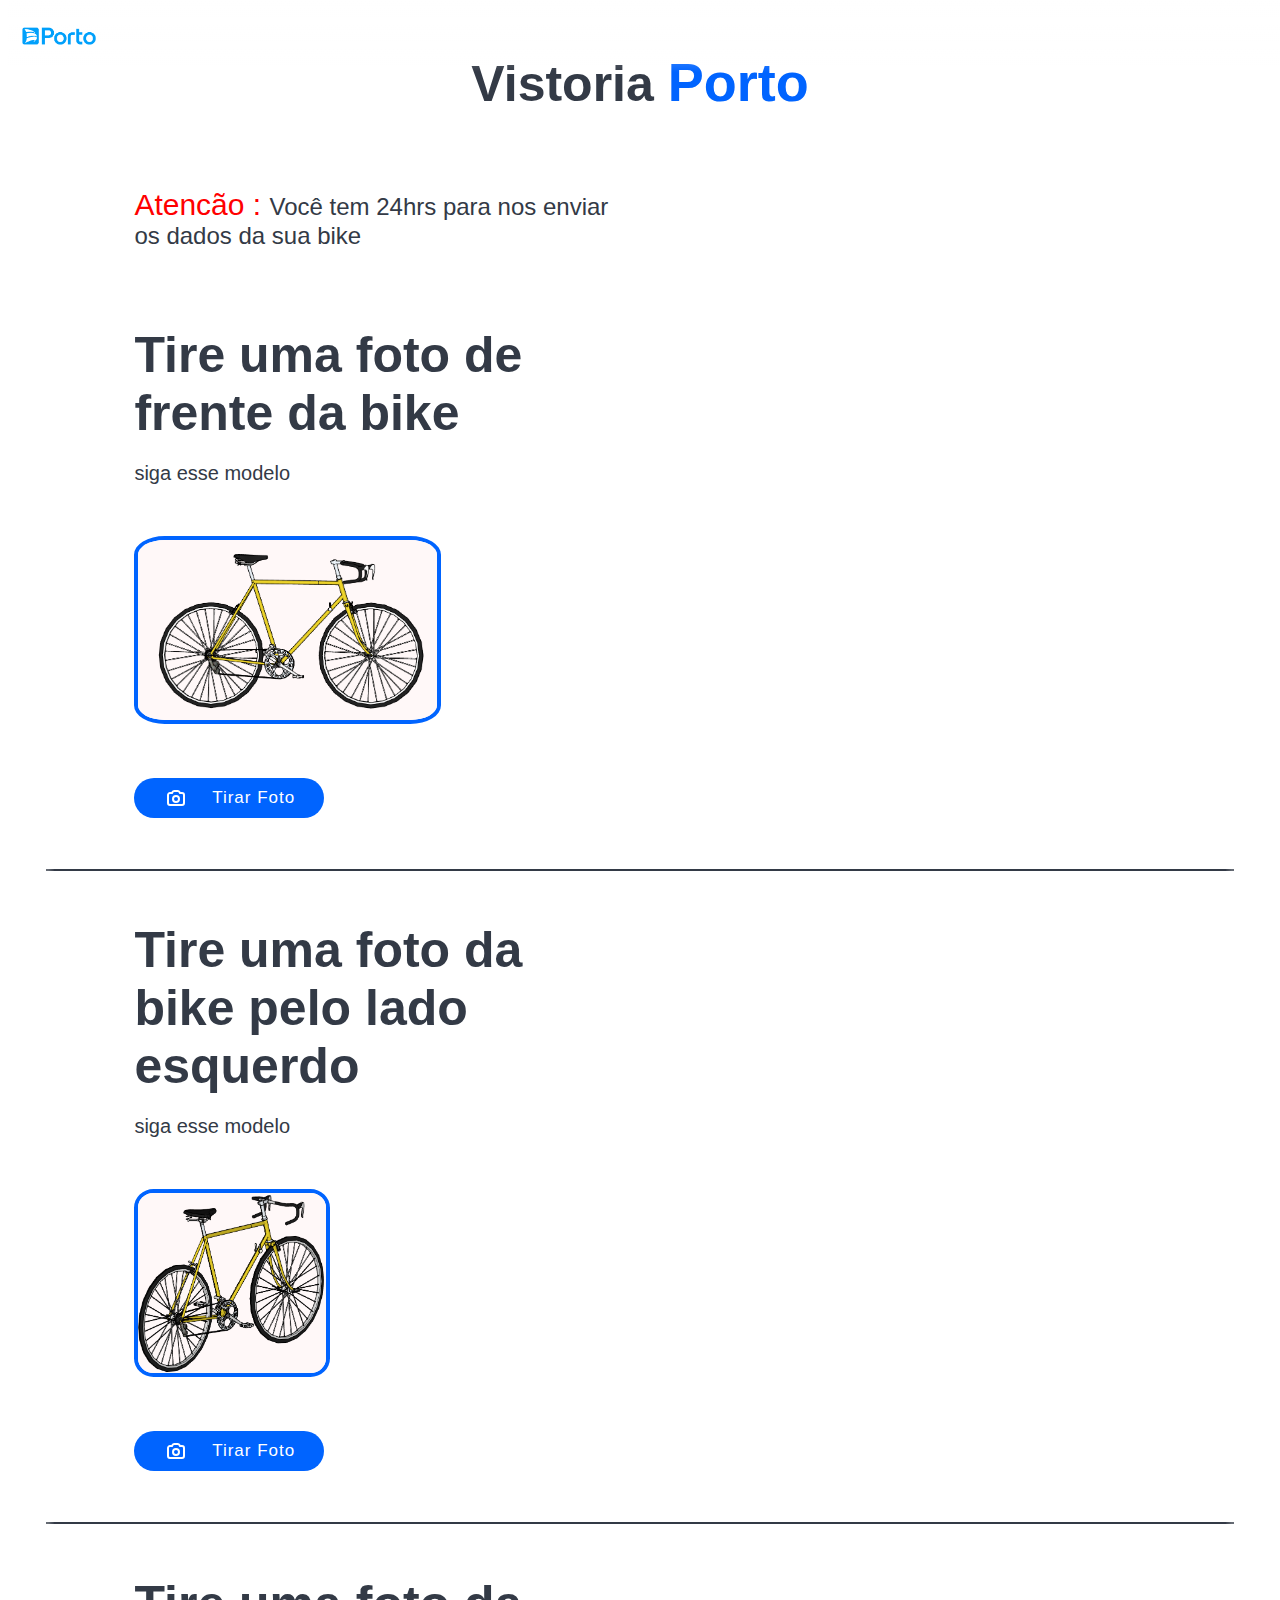
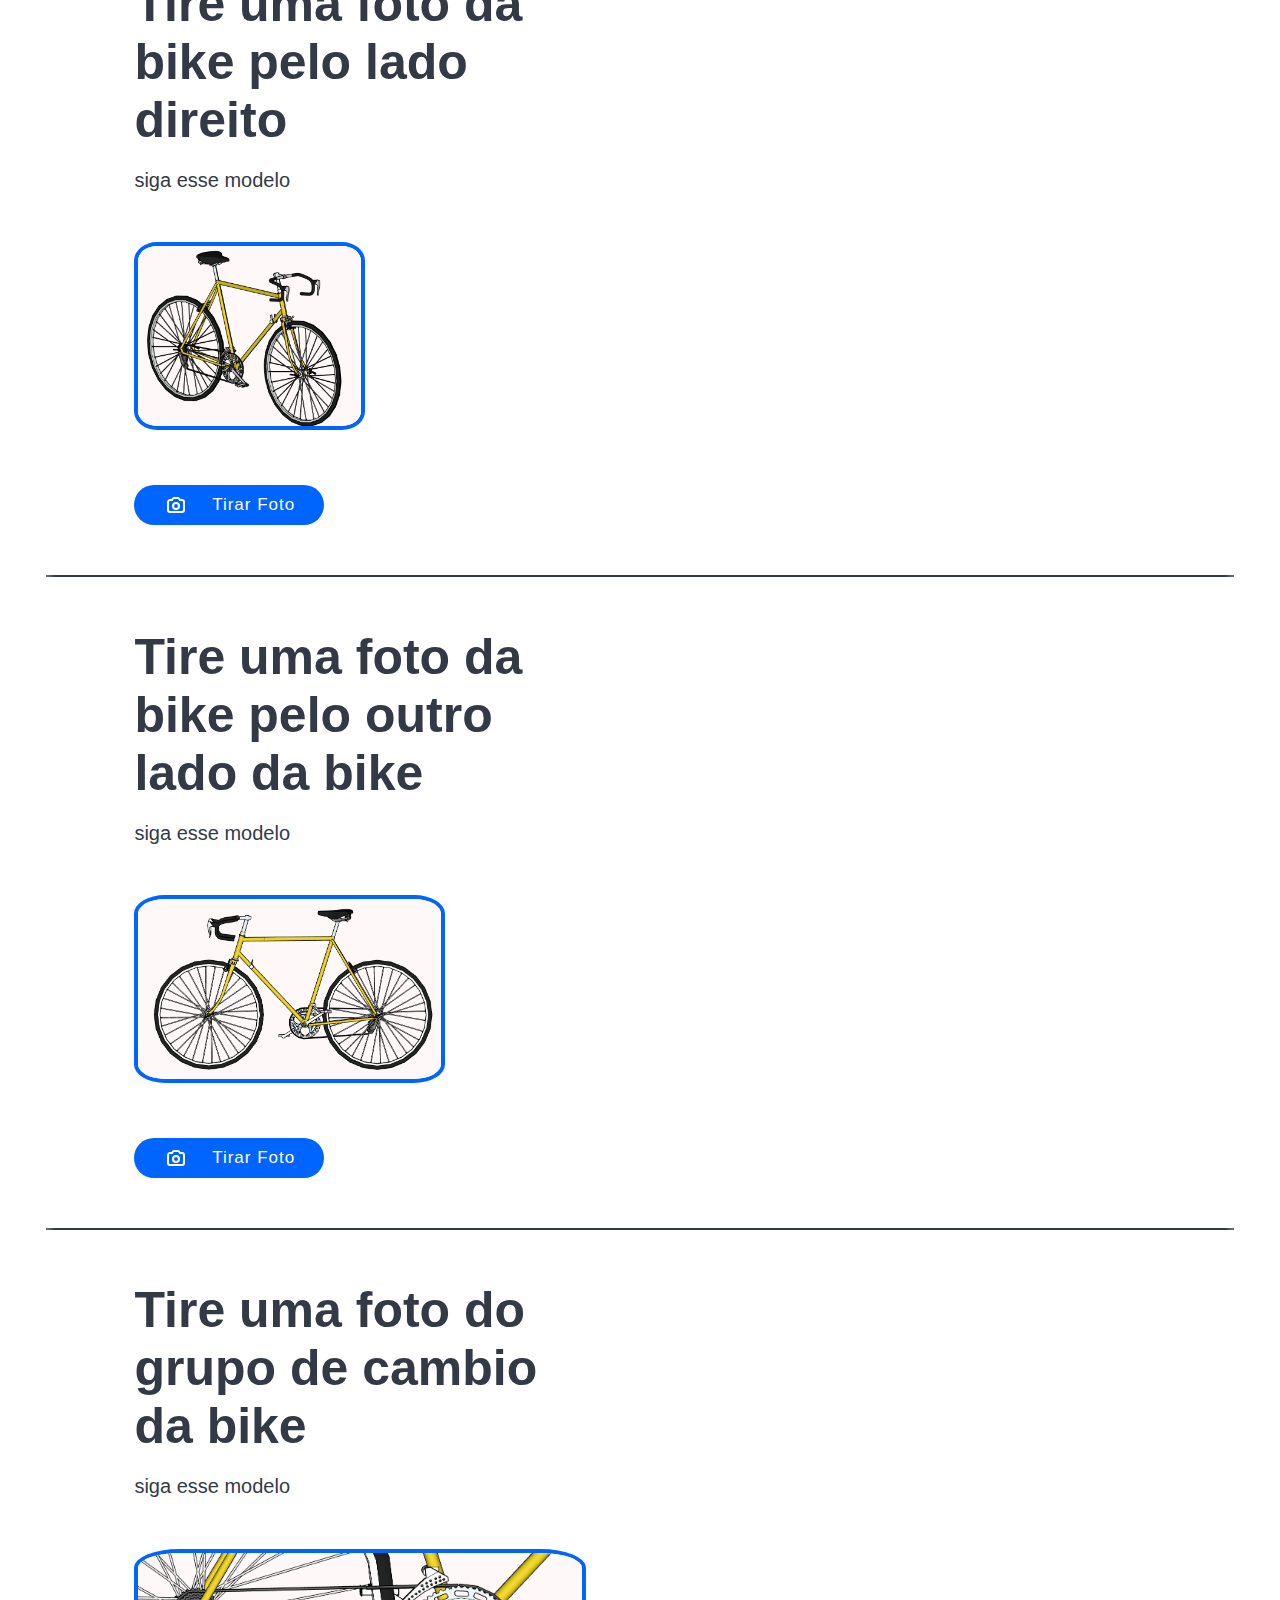
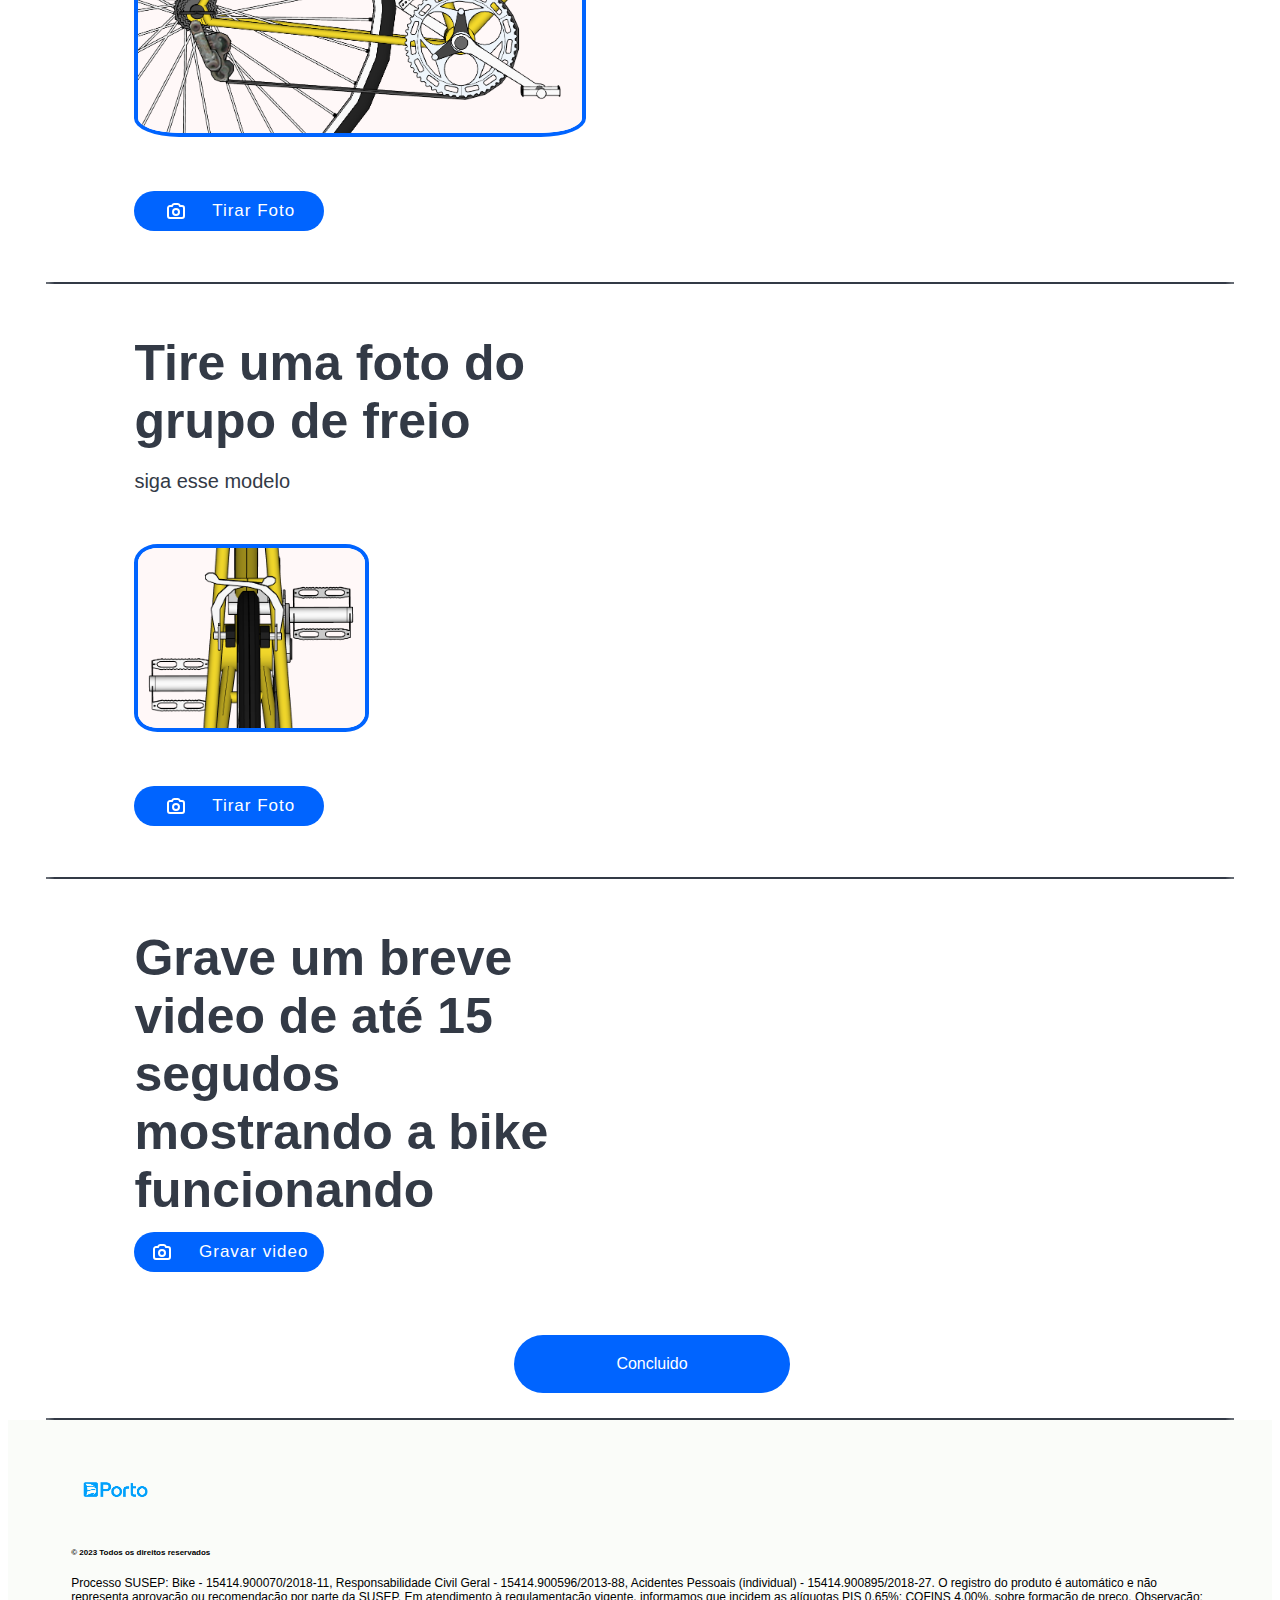
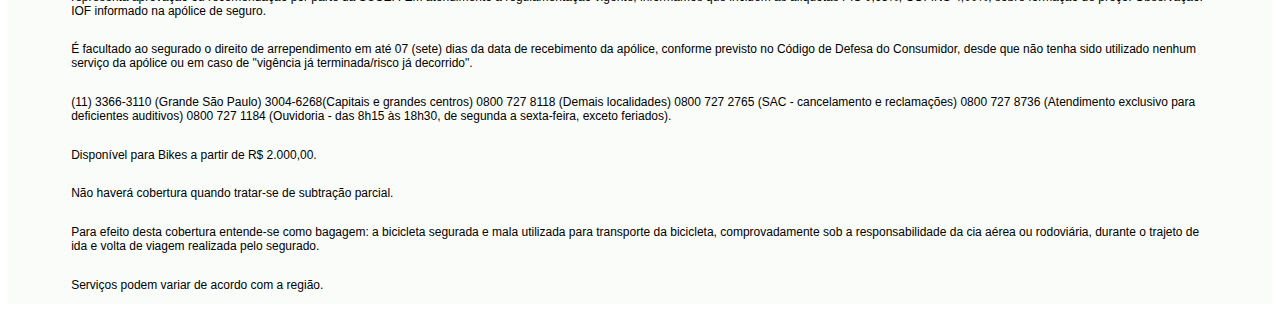
==== pages/vistoria.html @ 635868d0 "pagina completa" ====
<!DOCTYPE html>
<html lang="pt-br">
<head>
    <meta charset="UTF-8">
    <meta http-equiv="X-UA-Compatible" content="IE=edge">
    <meta name="viewport" content="width=device-width, initial-scale=1.0">
    <title>Vistoria</title>
    <link rel="icon" 
      type="image/png" 
      href="../img/iconeporto.png" />
    <link rel="stylesheet" href="../css/pags.css">
    <script src="evento.js" defer></script>
</head>
<body>
    <header class="cabecalho">
        <img src="../img/logoporto.png" alt="Logo Porto">
    </header>
    <section class ="conteudo2">
        <div>
            <h1><center>Vistoria <span class="porto">Porto</span></center></h1> 
        </div>
        <div>
            <p class="atencaos"><span class="atencao">Atencão : </span> Você tem 24hrs para nos enviar os dados da sua bike</p>
        </div>
        <div>
            <h2>Tire uma foto de frente da bike</h2>
            <p>siga esse modelo</p>
            <img class="imagensbike"  src="../img/fotofrente.png" alt="exemplo foto de frente">
        </div>
        <button class="button">
            <svg xmlns="http://www.w3.org/2000/svg" width="24" viewBox="0 0 24 24" height="24" fill="none" class="svg-icon"><g stroke-width="2" stroke-linecap="round" stroke="#fff" fill-rule="evenodd" clip-rule="evenodd"><path d="m4 9c0-1.10457.89543-2 2-2h2l.44721-.89443c.33879-.67757 1.03131-1.10557 1.78889-1.10557h3.5278c.7576 0 1.4501.428 1.7889 1.10557l.4472.89443h2c1.1046 0 2 .89543 2 2v8c0 1.1046-.8954 2-2 2h-12c-1.10457 0-2-.8954-2-2z"></path><path d="m15 13c0 1.6569-1.3431 3-3 3s-3-1.3431-3-3 1.3431-3 3-3 3 1.3431 3 3z"></path></g></svg>
            <span class="lable">Tirar Foto</span>
          </button>
          <canvas id="canvas" style="display: none;"></canvas>

        <div class="linha"></div>
          
          <div>
            <h2>Tire uma foto da bike pelo lado esquerdo</h2>
            <p>siga esse modelo</p>
            <img class="imagensbike"  src="../img/fotoesquerda.png" alt="exemplo foto esquerdo">
        </div>
        <button class="button">
            <svg xmlns="http://www.w3.org/2000/svg" width="24" viewBox="0 0 24 24" height="24" fill="none" class="svg-icon"><g stroke-width="2" stroke-linecap="round" stroke="#fff" fill-rule="evenodd" clip-rule="evenodd"><path d="m4 9c0-1.10457.89543-2 2-2h2l.44721-.89443c.33879-.67757 1.03131-1.10557 1.78889-1.10557h3.5278c.7576 0 1.4501.428 1.7889 1.10557l.4472.89443h2c1.1046 0 2 .89543 2 2v8c0 1.1046-.8954 2-2 2h-12c-1.10457 0-2-.8954-2-2z"></path><path d="m15 13c0 1.6569-1.3431 3-3 3s-3-1.3431-3-3 1.3431-3 3-3 3 1.3431 3 3z"></path></g></svg>
            <span class="lable">Tirar Foto</span>
          </button>
          <canvas id="canvas" style="display: none;"></canvas>

          <div class="linha"></div>

          <div>
            <h2>Tire uma foto da bike pelo lado direito</h2>
            <p>siga esse modelo</p>
            <img class="imagensbike"  src="../img/fotodireita.png" alt="exemplo foto direita">
        </div>
        <button class="button">
            <svg xmlns="http://www.w3.org/2000/svg" width="24" viewBox="0 0 24 24" height="24" fill="none" class="svg-icon"><g stroke-width="2" stroke-linecap="round" stroke="#fff" fill-rule="evenodd" clip-rule="evenodd"><path d="m4 9c0-1.10457.89543-2 2-2h2l.44721-.89443c.33879-.67757 1.03131-1.10557 1.78889-1.10557h3.5278c.7576 0 1.4501.428 1.7889 1.10557l.4472.89443h2c1.1046 0 2 .89543 2 2v8c0 1.1046-.8954 2-2 2h-12c-1.10457 0-2-.8954-2-2z"></path><path d="m15 13c0 1.6569-1.3431 3-3 3s-3-1.3431-3-3 1.3431-3 3-3 3 1.3431 3 3z"></path></g></svg>
            <span class="lable">Tirar Foto</span>
          </button>
          <canvas id="canvas" style="display: none;"></canvas>

          <div class="linha"></div>

          <div>
            <h2>Tire uma foto da bike pelo outro lado da bike</h2>
            <p>siga esse modelo</p>
            <img class="imagensbike"  src="../img/fotoverso.png" alt="exemplo foto verso">
        </div>
        <button class="button">
            <svg xmlns="http://www.w3.org/2000/svg" width="24" viewBox="0 0 24 24" height="24" fill="none" class="svg-icon"><g stroke-width="2" stroke-linecap="round" stroke="#fff" fill-rule="evenodd" clip-rule="evenodd"><path d="m4 9c0-1.10457.89543-2 2-2h2l.44721-.89443c.33879-.67757 1.03131-1.10557 1.78889-1.10557h3.5278c.7576 0 1.4501.428 1.7889 1.10557l.4472.89443h2c1.1046 0 2 .89543 2 2v8c0 1.1046-.8954 2-2 2h-12c-1.10457 0-2-.8954-2-2z"></path><path d="m15 13c0 1.6569-1.3431 3-3 3s-3-1.3431-3-3 1.3431-3 3-3 3 1.3431 3 3z"></path></g></svg>
            <span class="lable">Tirar Foto</span>
          </button>
          <canvas id="canvas" style="display: none;"></canvas>

          <div class="linha"></div>

          <div>
            <h2>Tire uma foto do grupo de cambio da bike</h2>
            <p>siga esse modelo</p>
            <img class="imagensbike"  src="../img/fotocambio.png" alt="exemplo foto cambio">
        </div>
        <button class="button">
            <svg xmlns="http://www.w3.org/2000/svg" width="24" viewBox="0 0 24 24" height="24" fill="none" class="svg-icon"><g stroke-width="2" stroke-linecap="round" stroke="#fff" fill-rule="evenodd" clip-rule="evenodd"><path d="m4 9c0-1.10457.89543-2 2-2h2l.44721-.89443c.33879-.67757 1.03131-1.10557 1.78889-1.10557h3.5278c.7576 0 1.4501.428 1.7889 1.10557l.4472.89443h2c1.1046 0 2 .89543 2 2v8c0 1.1046-.8954 2-2 2h-12c-1.10457 0-2-.8954-2-2z"></path><path d="m15 13c0 1.6569-1.3431 3-3 3s-3-1.3431-3-3 1.3431-3 3-3 3 1.3431 3 3z"></path></g></svg>
            <span class="lable">Tirar Foto</span>
          </button>
          <canvas id="canvas" style="display: none;"></canvas>

          <div class="linha"></div>

          <div>
            <h2>Tire uma foto do grupo de freio</h2>
            <p>siga esse modelo</p>
            <img class="imagensbike"  src="../img/fotofreio.png" alt="exemplo foto freio">
        </div>
        <button class="button">
            <svg xmlns="http://www.w3.org/2000/svg" width="24" viewBox="0 0 24 24" height="24" fill="none" class="svg-icon"><g stroke-width="2" stroke-linecap="round" stroke="#fff" fill-rule="evenodd" clip-rule="evenodd"><path d="m4 9c0-1.10457.89543-2 2-2h2l.44721-.89443c.33879-.67757 1.03131-1.10557 1.78889-1.10557h3.5278c.7576 0 1.4501.428 1.7889 1.10557l.4472.89443h2c1.1046 0 2 .89543 2 2v8c0 1.1046-.8954 2-2 2h-12c-1.10457 0-2-.8954-2-2z"></path><path d="m15 13c0 1.6569-1.3431 3-3 3s-3-1.3431-3-3 1.3431-3 3-3 3 1.3431 3 3z"></path></g></svg>
            <span class="lable">Tirar Foto</span>
          </button>
          <canvas id="canvas" style="display: none;"></canvas>
          <div class="linha"></div>

          <div>
            <h2>Grave um breve video de até 15 segudos mostrando a bike funcionando</h2>
        </div>
        <button class="button">
            <svg xmlns="http://www.w3.org/2000/svg" width="24" viewBox="0 0 24 24" height="24" fill="none" class="svg-icon"><g stroke-width="2" stroke-linecap="round" stroke="#fff" fill-rule="evenodd" clip-rule="evenodd"><path d="m4 9c0-1.10457.89543-2 2-2h2l.44721-.89443c.33879-.67757 1.03131-1.10557 1.78889-1.10557h3.5278c.7576 0 1.4501.428 1.7889 1.10557l.4472.89443h2c1.1046 0 2 .89543 2 2v8c0 1.1046-.8954 2-2 2h-12c-1.10457 0-2-.8954-2-2z"></path><path d="m15 13c0 1.6569-1.3431 3-3 3s-3-1.3431-3-3 1.3431-3 3-3 3 1.3431 3 3z"></path></g></svg>
            <span class="lable">Gravar video</span>
          </button>
          <canvas id="canvas" style="display: none;"></canvas>

          <nav>
            <a href="./vistoriaanalise.html">Concluido</a>
          </nav>
          

          <div class="linha"></div>





    </section>
    <footer class = "rodape">
        <h1>
            <img src="../img/logoporto.png" alt="logo porto">
        </h1>
        <h2>
            © 2023 Todos os direitos reservados
        </h2>
        <p>
            Processo SUSEP: Bike - 15414.900070/2018-11, Responsabilidade Civil Geral - 15414.900596/2013-88, Acidentes Pessoais (individual) - 15414.900895/2018-27. O registro do produto é automático e não representa aprovação ou recomendação por parte da SUSEP. Em atendimento à regulamentação vigente, informamos que incidem as alíquotas PIS 0,65%; COFINS 4,00%, sobre formação de preço. Observação: IOF informado na apólice de seguro.
        </p><p>
            É facultado ao segurado o direito de arrependimento em até 07 (sete) dias da data de recebimento da apólice, conforme previsto no Código de Defesa do Consumidor, desde que não tenha sido utilizado nenhum serviço da apólice ou em caso de "vigência já terminada/risco já decorrido".
        </p><p>
            (11) 3366-3110 (Grande São Paulo) 3004-6268(Capitais e grandes centros) 0800 727 8118 (Demais localidades) 0800 727 2765 (SAC - cancelamento e reclamações) 0800 727 8736 (Atendimento exclusivo para deficientes auditivos) 0800 727 1184 (Ouvidoria - das 8h15 às 18h30, de segunda a sexta-feira, exceto feriados).
        </p><p>
            Disponível para Bikes a partir de R$ 2.000,00.
        </p><p>
            Não haverá cobertura quando tratar-se de subtração parcial.
        </p><p>
            Para efeito desta cobertura entende-se como bagagem: a bicicleta segurada e mala utilizada para transporte da bicicleta, comprovadamente sob a responsabilidade da cia aérea ou rodoviária, durante o trajeto de ida e volta de viagem realizada pelo segurado.
        </p><p>
            Serviços podem variar de acordo com a região.
        </p>
</footer>

</body>

</html>
---- css/pags.css ----
@import url(./cabecalho.css);
@import url(./rodape2.css);

.linha {
    height: 2px;
    width: 94%;
    background-color: #333a46;
    margin-left: 3%;
    border-radius: 10% ;
}
.atencaos {
    font-family:"Open Sans",sans-serif;
    font-size: 24px;
    margin-bottom: 6%;
}
div p span{
    color: #ff0000;
    font-family:"Open Sans",sans-serif;
    font-size: 30px;
}
div h1{
    color: #333a46;
    font-family:"Open Sans",sans-serif;
    font-size: 50px;
    margin-top:4%;
    margin-bottom: 6%;
}
div .porto{
    color: #0064ff;
    font-size: 54px;
    margin-top:0%;
    margin-bottom: 10%;
}
div h2{
    color: #333a46;
    font-family:"Open Sans",sans-serif;
    font-size: 50px;
    margin-top:4%;
    margin-bottom: 1%;
    margin-left: 10%;
    margin-right: 55%;
}

div p{
    color: #333a46;
    font-family:"Open Sans",sans-serif;
    font-size: 20px;
    margin-bottom: 4%;
    margin-left: 10%;
    margin-right: 50%;
}

.imagensbike {
    margin-left: 10%;
    height: 20vh;
    margin-bottom: 4%;
    border: 4px solid #0064ff;
    border-radius: 10%;
    
}

.button {
    display: flex;
    justify-content: center;
    align-items: center;
    padding: 9px 12px;
    gap: 8px;
    height: 40px;
    width: 190px;
    border: none;
    background: #0064ff;
    border-radius: 20px;
    cursor: pointer;
    margin-left: 10%;
    margin-bottom: 4%;
  }
  
  .lable {
    line-height: 22px;
    font-size: 17px;
    color: #fff;
    font-family: sans-serif;
    letter-spacing: 1px;
    margin-left: 10%;
  }
  
  .button:hover {
    background: #88b0eb;
  }
  
  .button:hover .svg-icon {
    animation: flickering 2s linear infinite;
  }
  
  @keyframes flickering {
    0% {
      opacity: 1;
    }
  
    50% {
      opacity: 1;
    }
  
    52% {
      opacity: 1;
    }
  
    54% {
      opacity: 0;
    }
  
    56% {
      opacity: 1;
    }
  
    90% {
      opacity: 1;
    }
  
    92% {
      opacity: 0;
    }
  
    94% {
      opacity: 1;
    }
  
    96% {
      opacity: 0;
    }
  
    98% {
      opacity: 1;
    }
  
    99% {
      opacity: 0;
    }
  
    100% {
      opacity: 1;
    }
  }

nav a{
    display: flex;
    justify-content: center;
    align-items: center;
    text-decoration: none;
    color: #333a46;
    font-family:"Open Sans",sans-serif;
    color: #fff;
    padding: 9px 12px;
    gap: 8px;
    height: 40px;
    width: 20%;
    border: none;
    background: #0064ff;
    border-radius: 30px;
    cursor: pointer;
    text-align: center;
    margin-top: 5%;
    margin-left: 40%;
    margin-bottom: 2%;
}
.voltar{
    margin-top: 5%;
    margin-bottom: 0%;
}
.voltar2{
    margin-top: 2%;
    margin-bottom: 5%;
}
.feedbackh1{
    text-align: center;
    color: #0066ffe8;
    margin-top: 10%;
    margin-bottom: 0%;
}

.feedbackh2{
    text-align: center;
    margin-top:0%;
    margin-bottom: 0%;
    margin-left: 0%;
    margin-right: 0%;
}

.bikeload{
    width: 20%;
    margin-left: 40%;

}

@media screen and (max-width: 500px){
    div h2{
        font-size: 30px;
    }

    div h1{
        margin-top: 20%;
    }
}
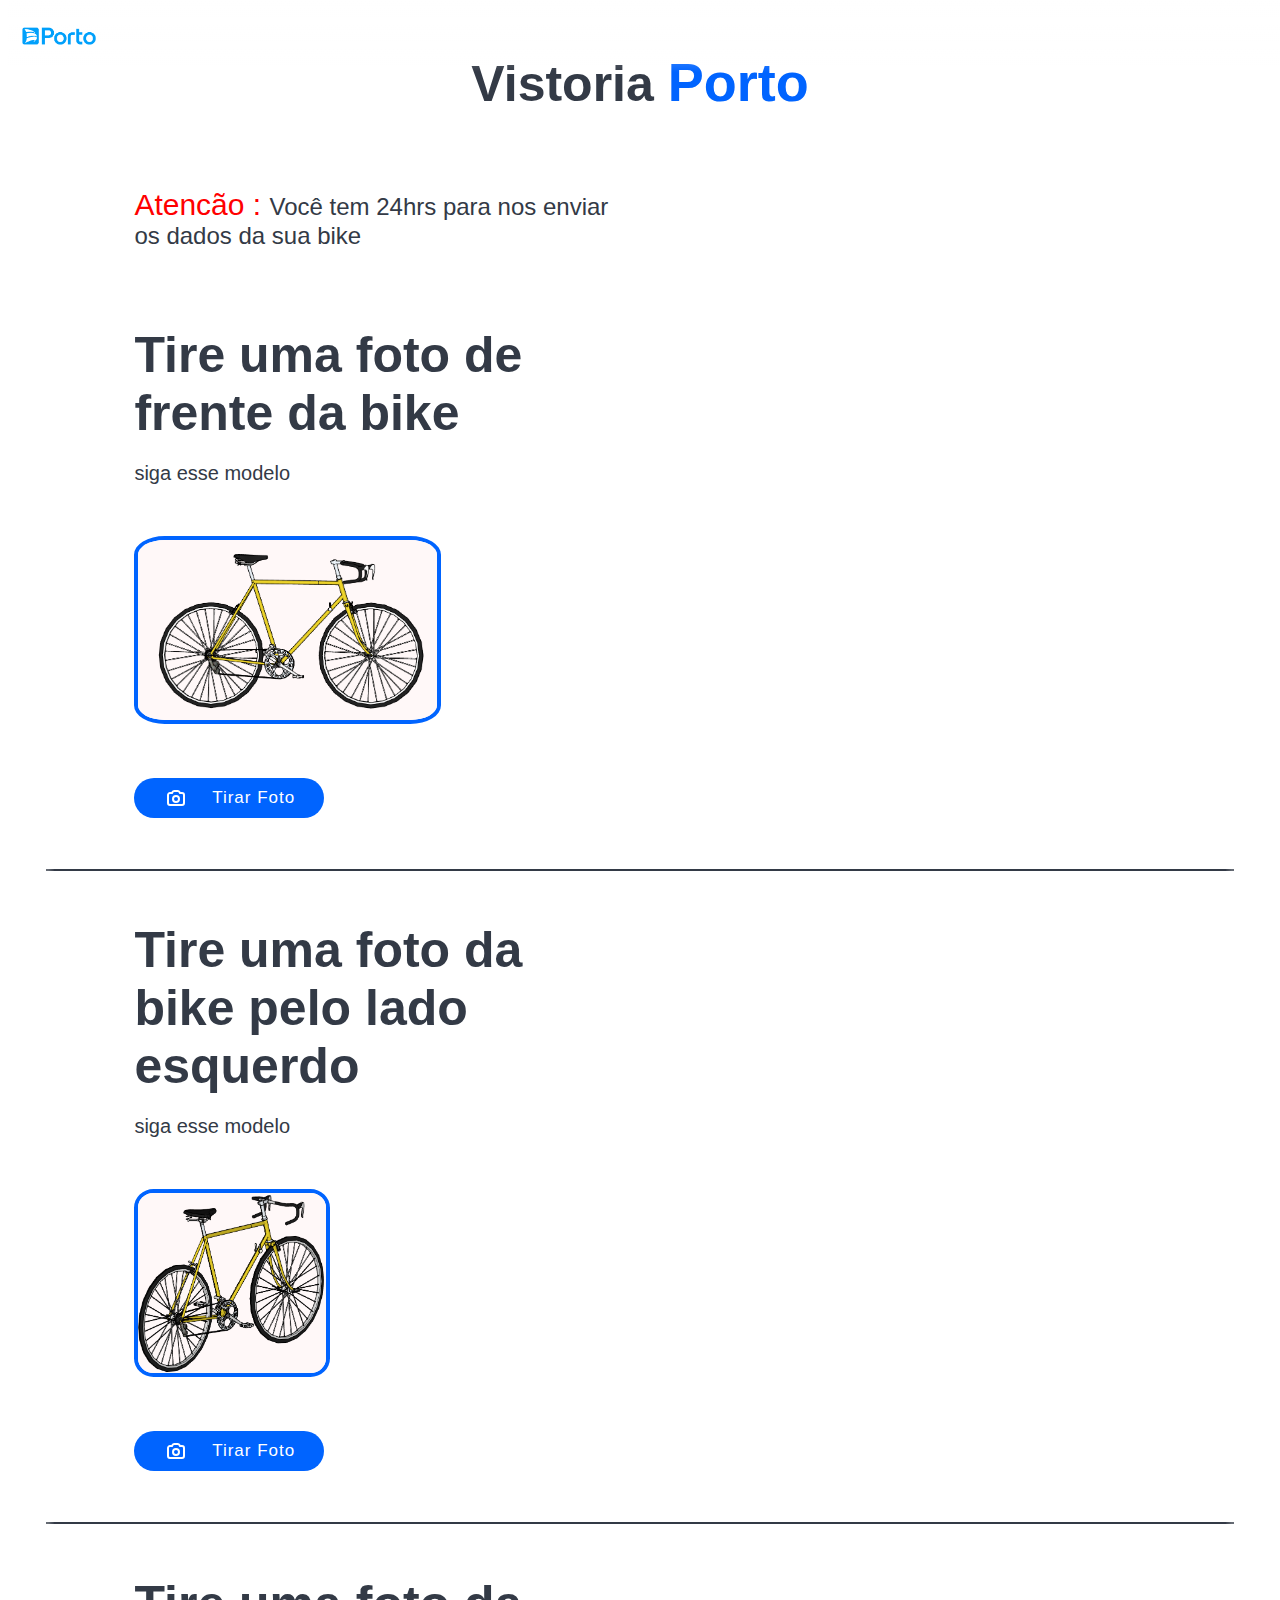
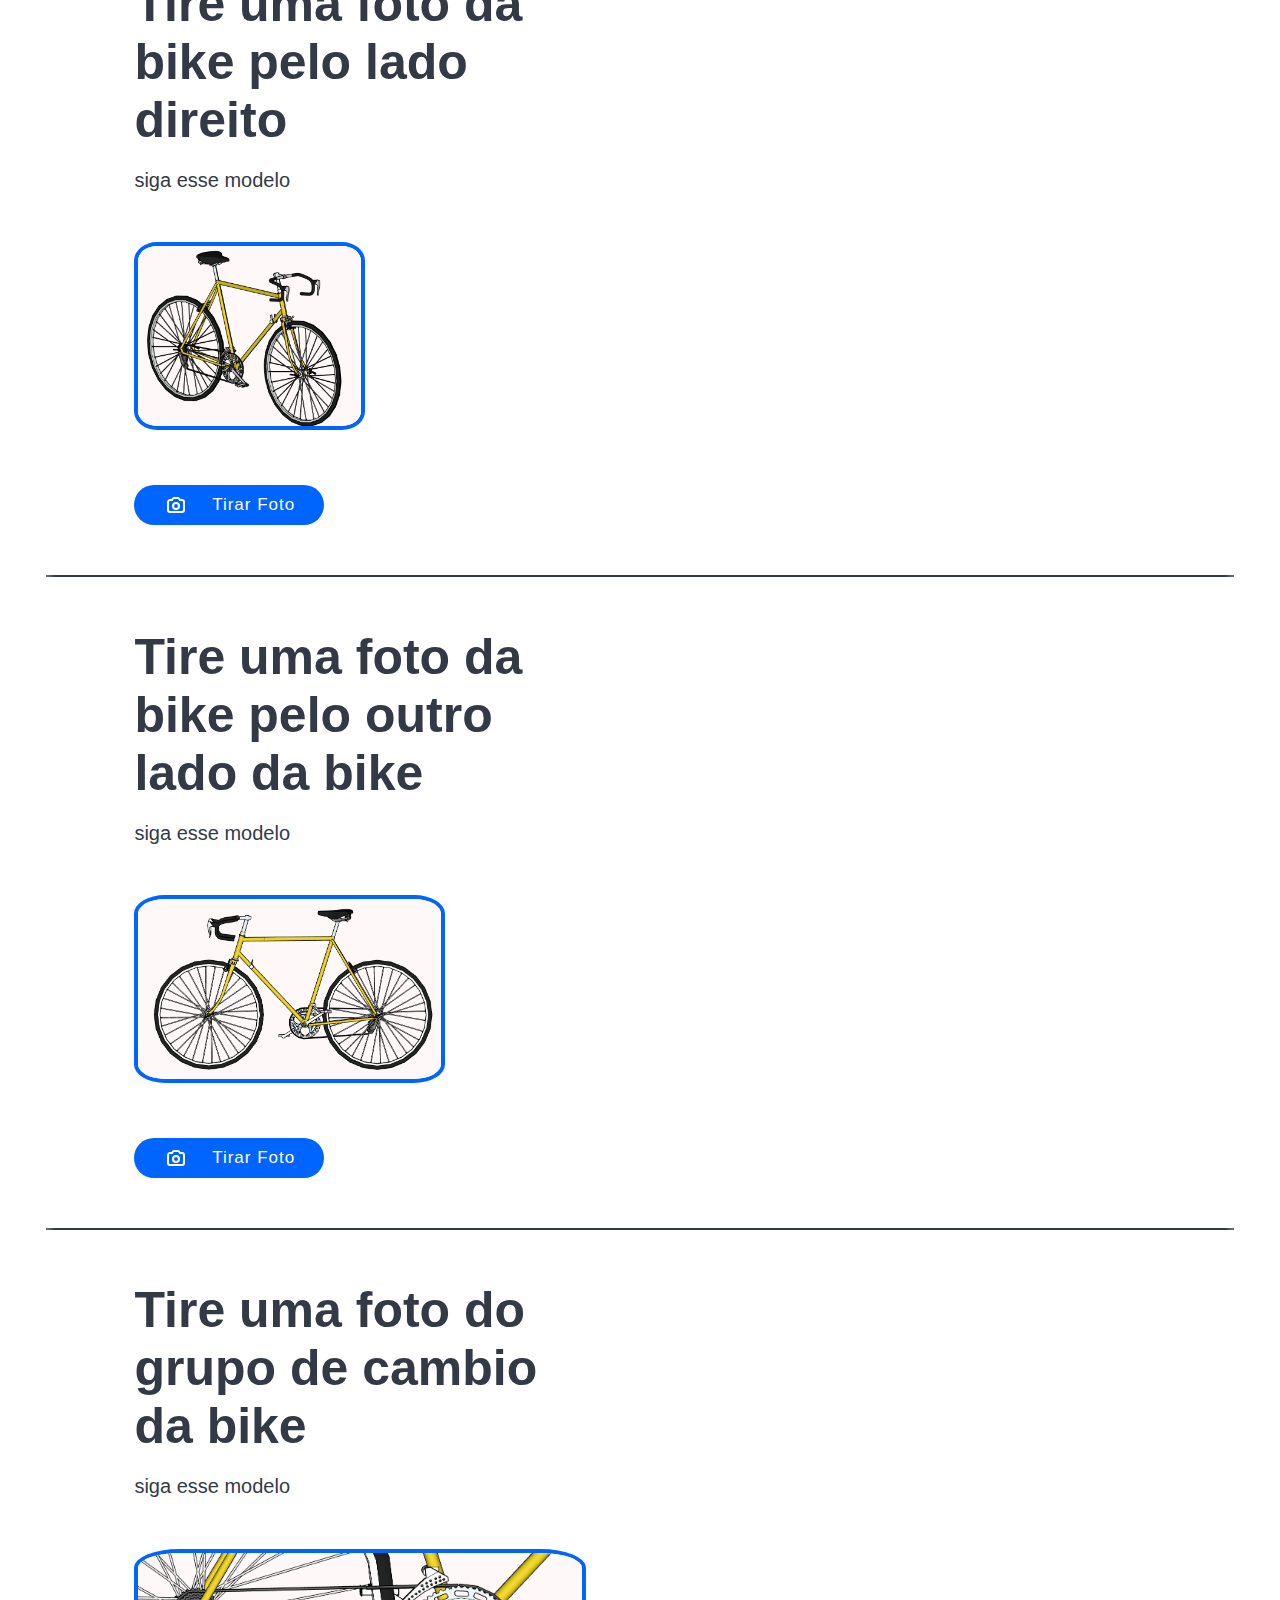
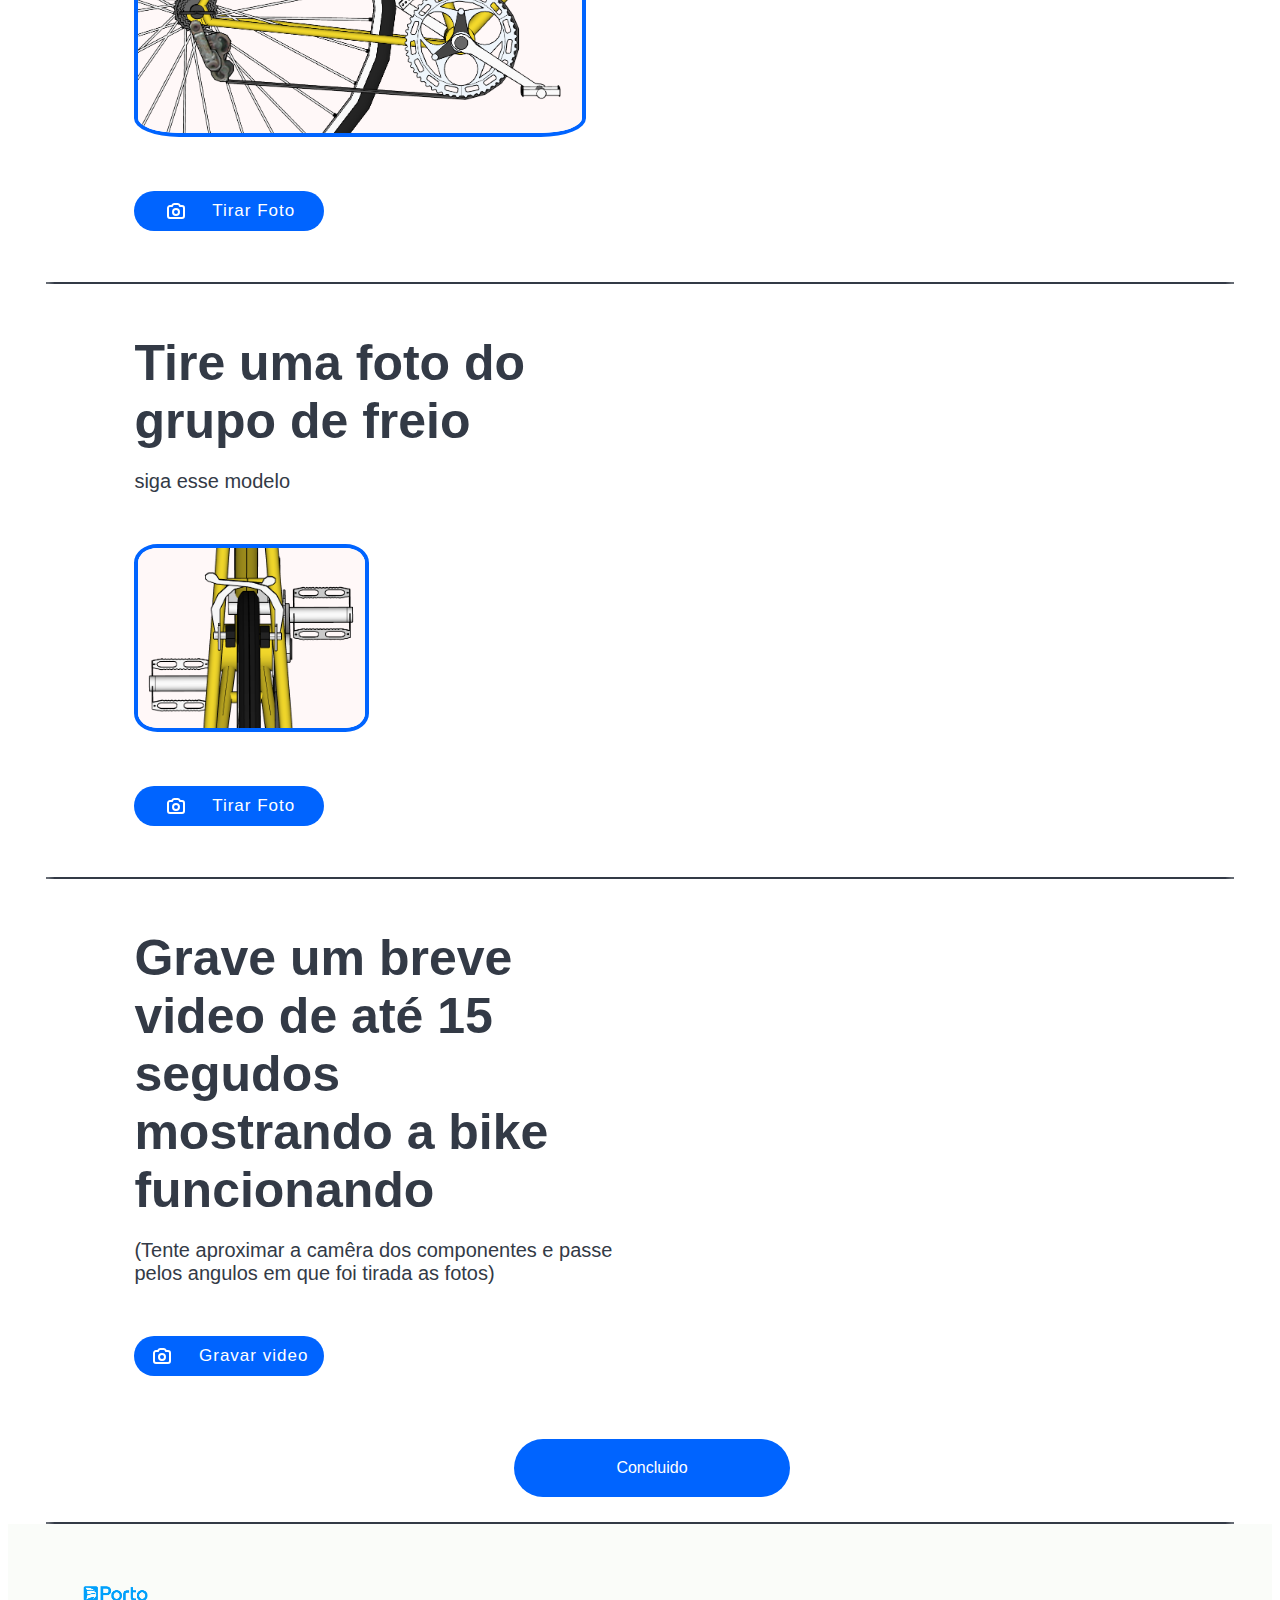
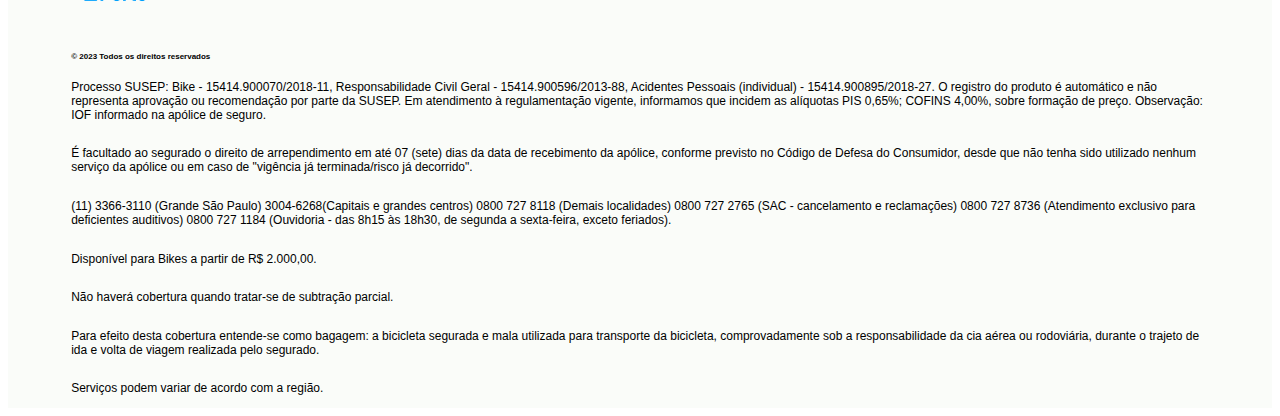
==== commit 106b4970: "frase da gravação" ====
--- a/pages/vistoria.html
+++ b/pages/vistoria.html
@@ -100,7 +100,9 @@
           <div class="linha"></div>
 
           <div>
-            <h2>Grave um breve video de até 15 segudos mostrando a bike funcionando</h2>
+            <h2>Grave um breve video de até 15 segudos mostrando a bike funcionando
+            </h2>
+            <p>(Tente aproximar a camêra dos componentes e passe pelos angulos em que foi tirada as fotos)</p>
         </div>
         <button class="button">
             <svg xmlns="http://www.w3.org/2000/svg" width="24" viewBox="0 0 24 24" height="24" fill="none" class="svg-icon"><g stroke-width="2" stroke-linecap="round" stroke="#fff" fill-rule="evenodd" clip-rule="evenodd"><path d="m4 9c0-1.10457.89543-2 2-2h2l.44721-.89443c.33879-.67757 1.03131-1.10557 1.78889-1.10557h3.5278c.7576 0 1.4501.428 1.7889 1.10557l.4472.89443h2c1.1046 0 2 .89543 2 2v8c0 1.1046-.8954 2-2 2h-12c-1.10457 0-2-.8954-2-2z"></path><path d="m15 13c0 1.6569-1.3431 3-3 3s-3-1.3431-3-3 1.3431-3 3-3 3 1.3431 3 3z"></path></g></svg>
--- a/css/pags.css
+++ b/css/pags.css
@@ -192,7 +192,7 @@
 
 }
 
-@media screen and (max-width: 500px){
+@media screen and (max-width: 850px){
     div h2{
         font-size: 30px;
     }
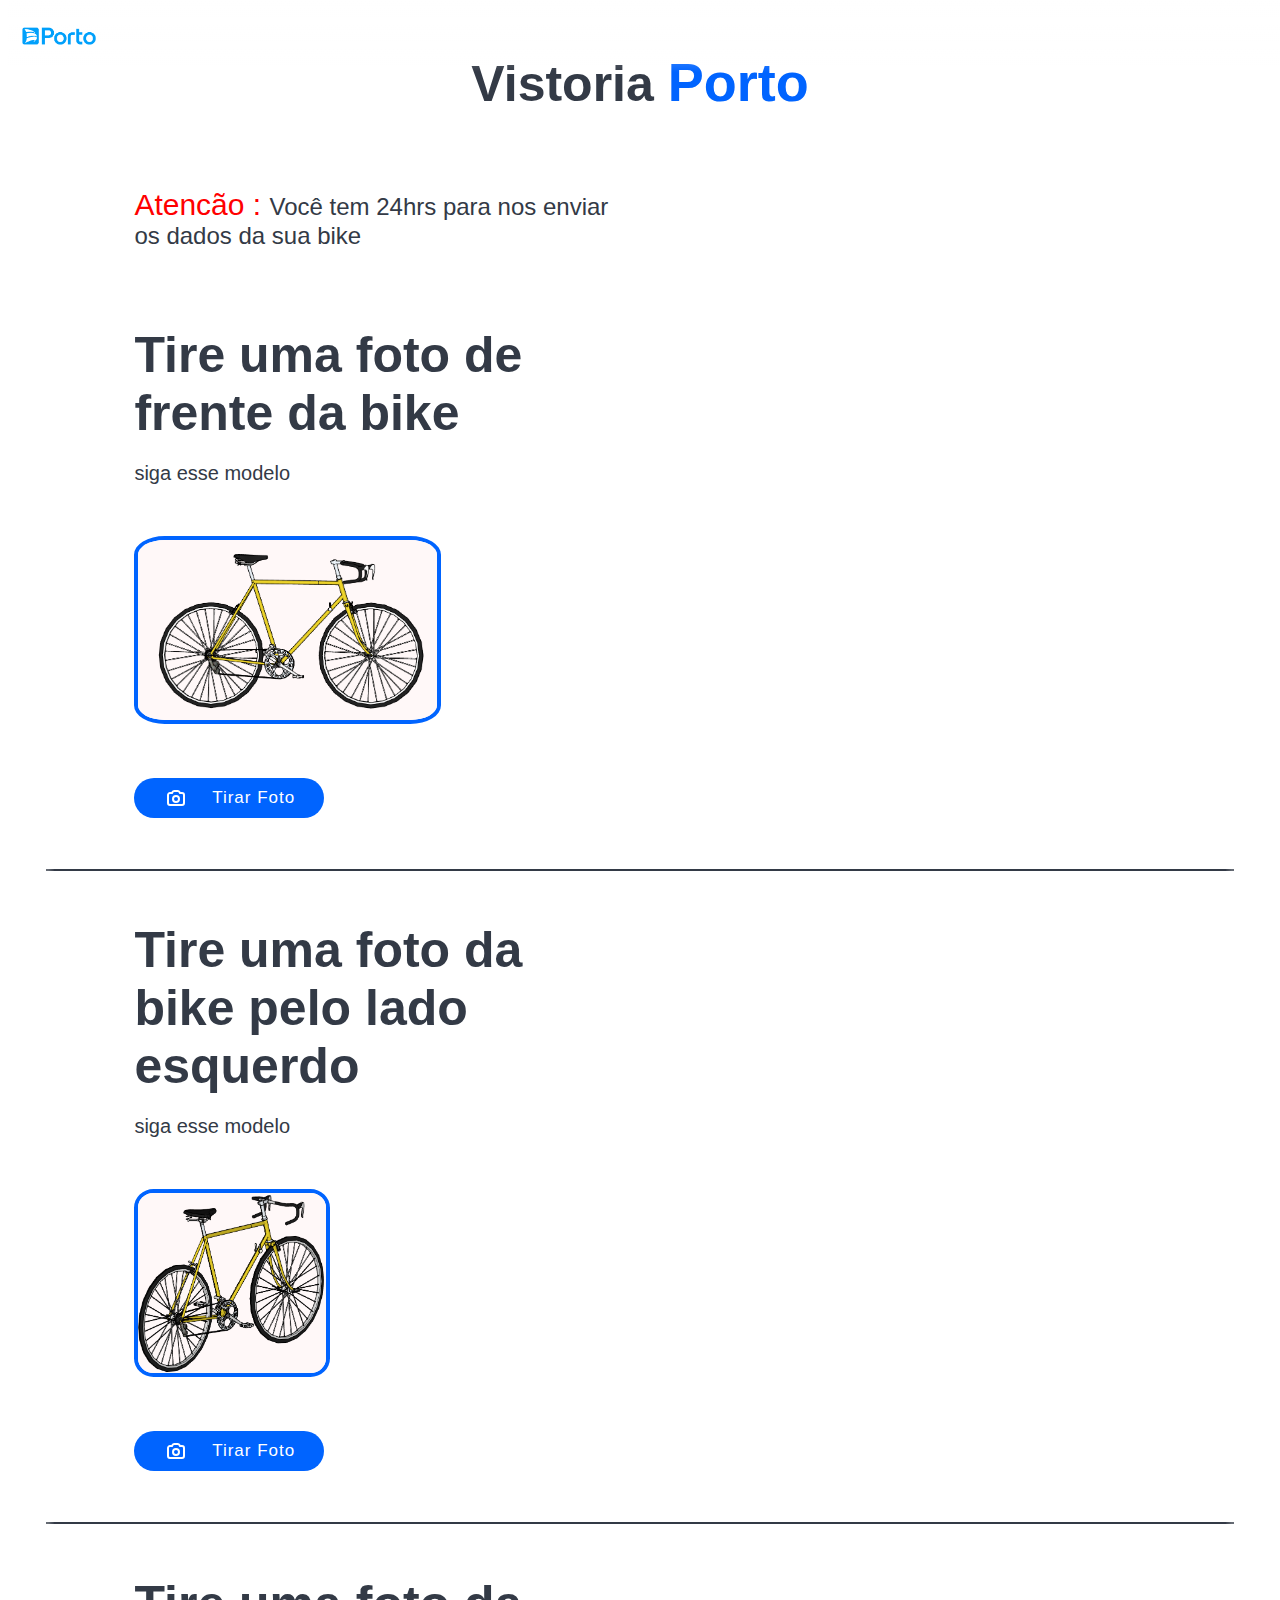
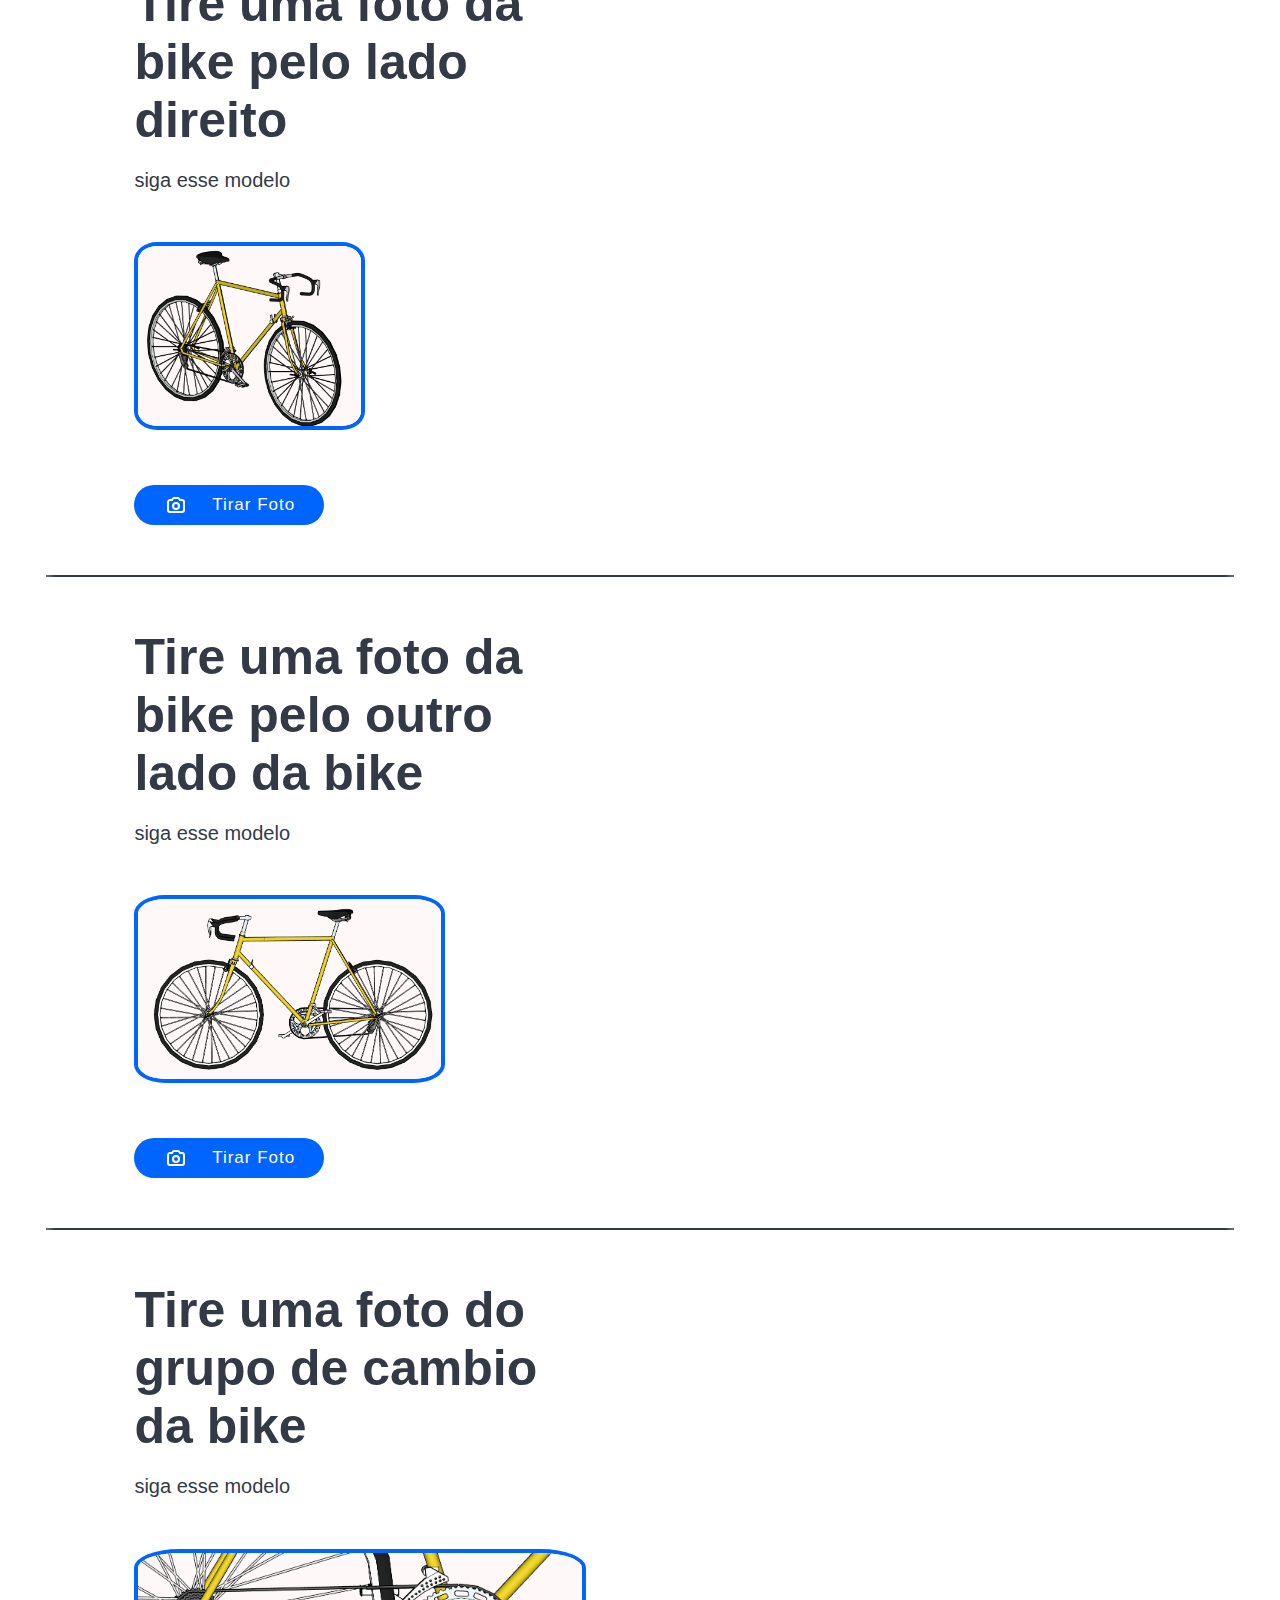
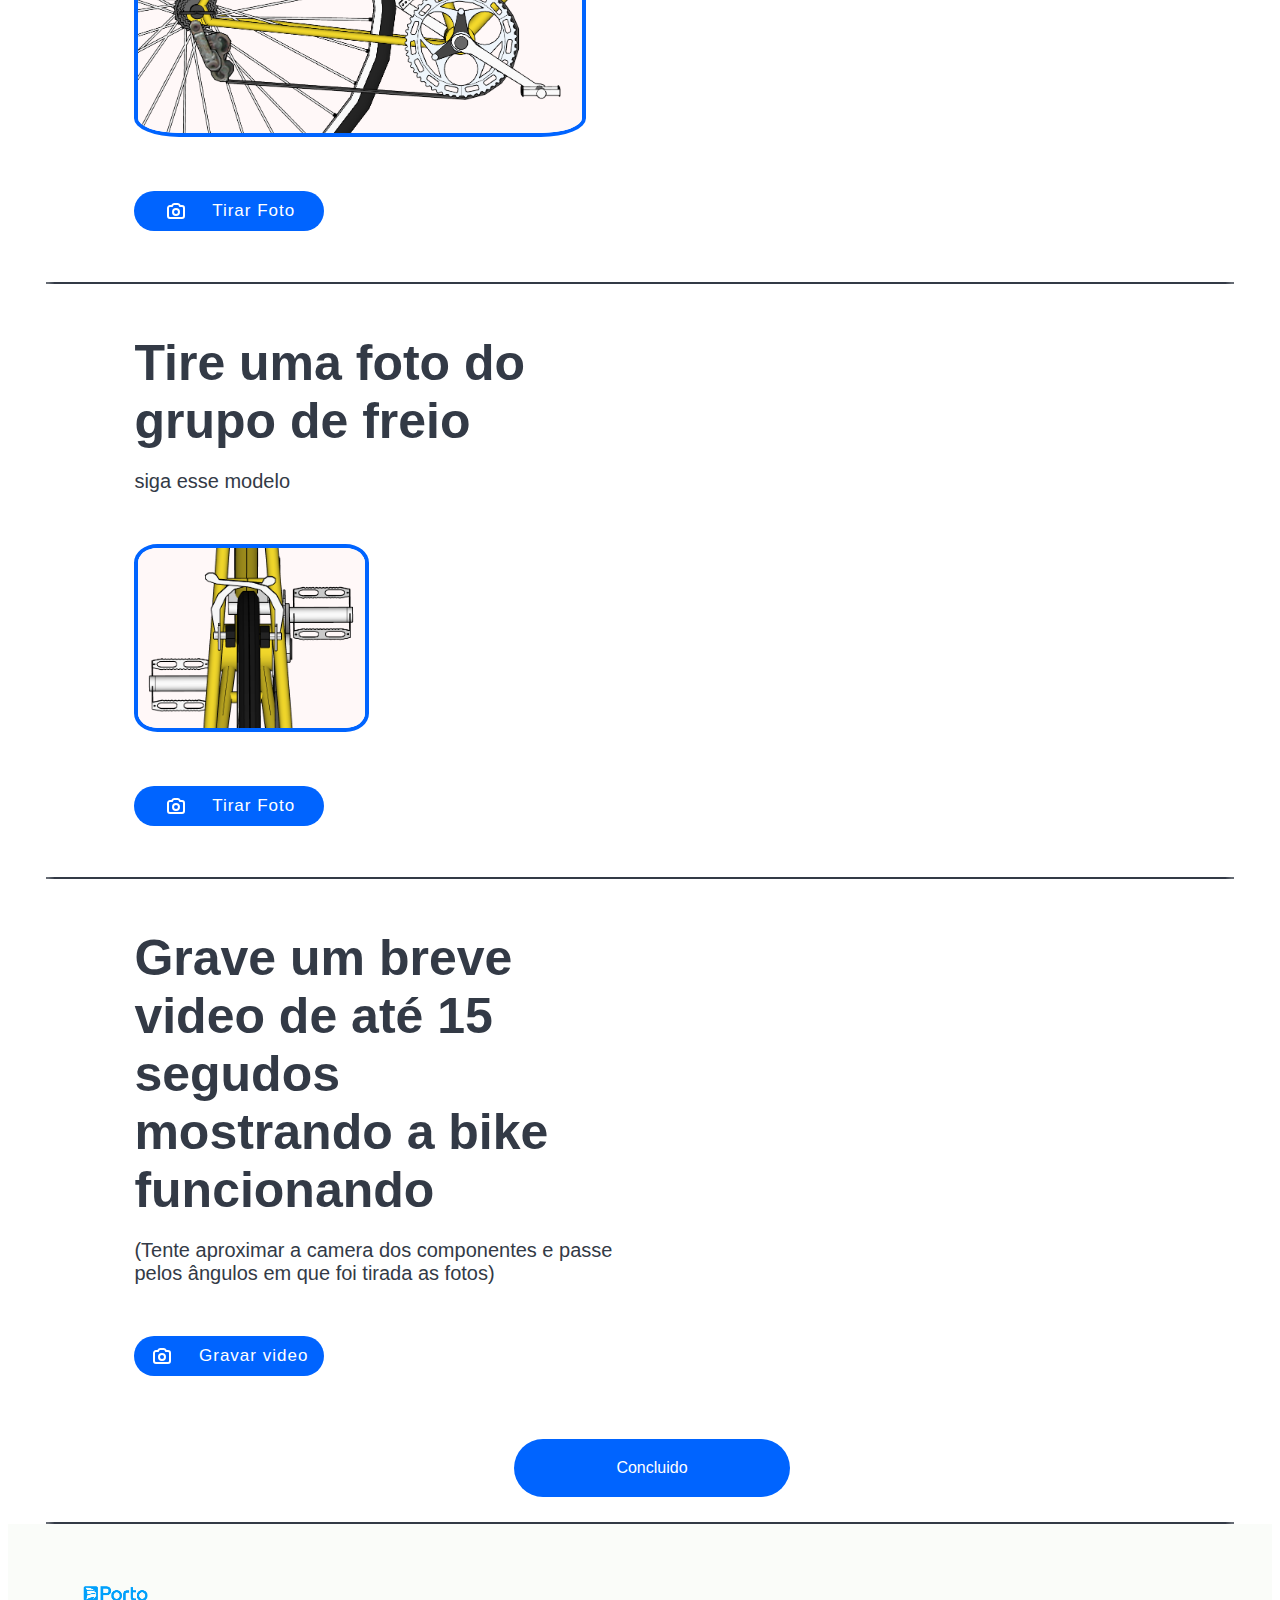
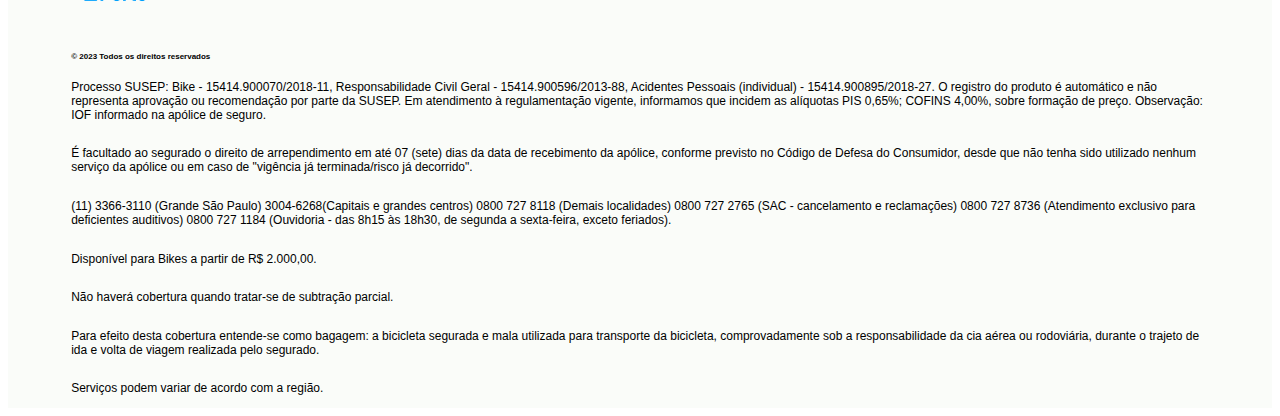
==== commit a184e742: "acertando gramatica" ====
--- a/pages/vistoria.html
+++ b/pages/vistoria.html
@@ -102,7 +102,7 @@
           <div>
             <h2>Grave um breve video de até 15 segudos mostrando a bike funcionando
             </h2>
-            <p>(Tente aproximar a camêra dos componentes e passe pelos angulos em que foi tirada as fotos)</p>
+            <p>(Tente aproximar a camera dos componentes e passe pelos ângulos em que foi tirada as fotos)</p>
         </div>
         <button class="button">
             <svg xmlns="http://www.w3.org/2000/svg" width="24" viewBox="0 0 24 24" height="24" fill="none" class="svg-icon"><g stroke-width="2" stroke-linecap="round" stroke="#fff" fill-rule="evenodd" clip-rule="evenodd"><path d="m4 9c0-1.10457.89543-2 2-2h2l.44721-.89443c.33879-.67757 1.03131-1.10557 1.78889-1.10557h3.5278c.7576 0 1.4501.428 1.7889 1.10557l.4472.89443h2c1.1046 0 2 .89543 2 2v8c0 1.1046-.8954 2-2 2h-12c-1.10457 0-2-.8954-2-2z"></path><path d="m15 13c0 1.6569-1.3431 3-3 3s-3-1.3431-3-3 1.3431-3 3-3 3 1.3431 3 3z"></path></g></svg>
--- a/css/pags.css
+++ b/css/pags.css
@@ -173,7 +173,7 @@
 }
 .feedbackh1{
     text-align: center;
-    color: #0066ffe8;
+    color: #0066ff;
     margin-top: 10%;
     margin-bottom: 0%;
 }
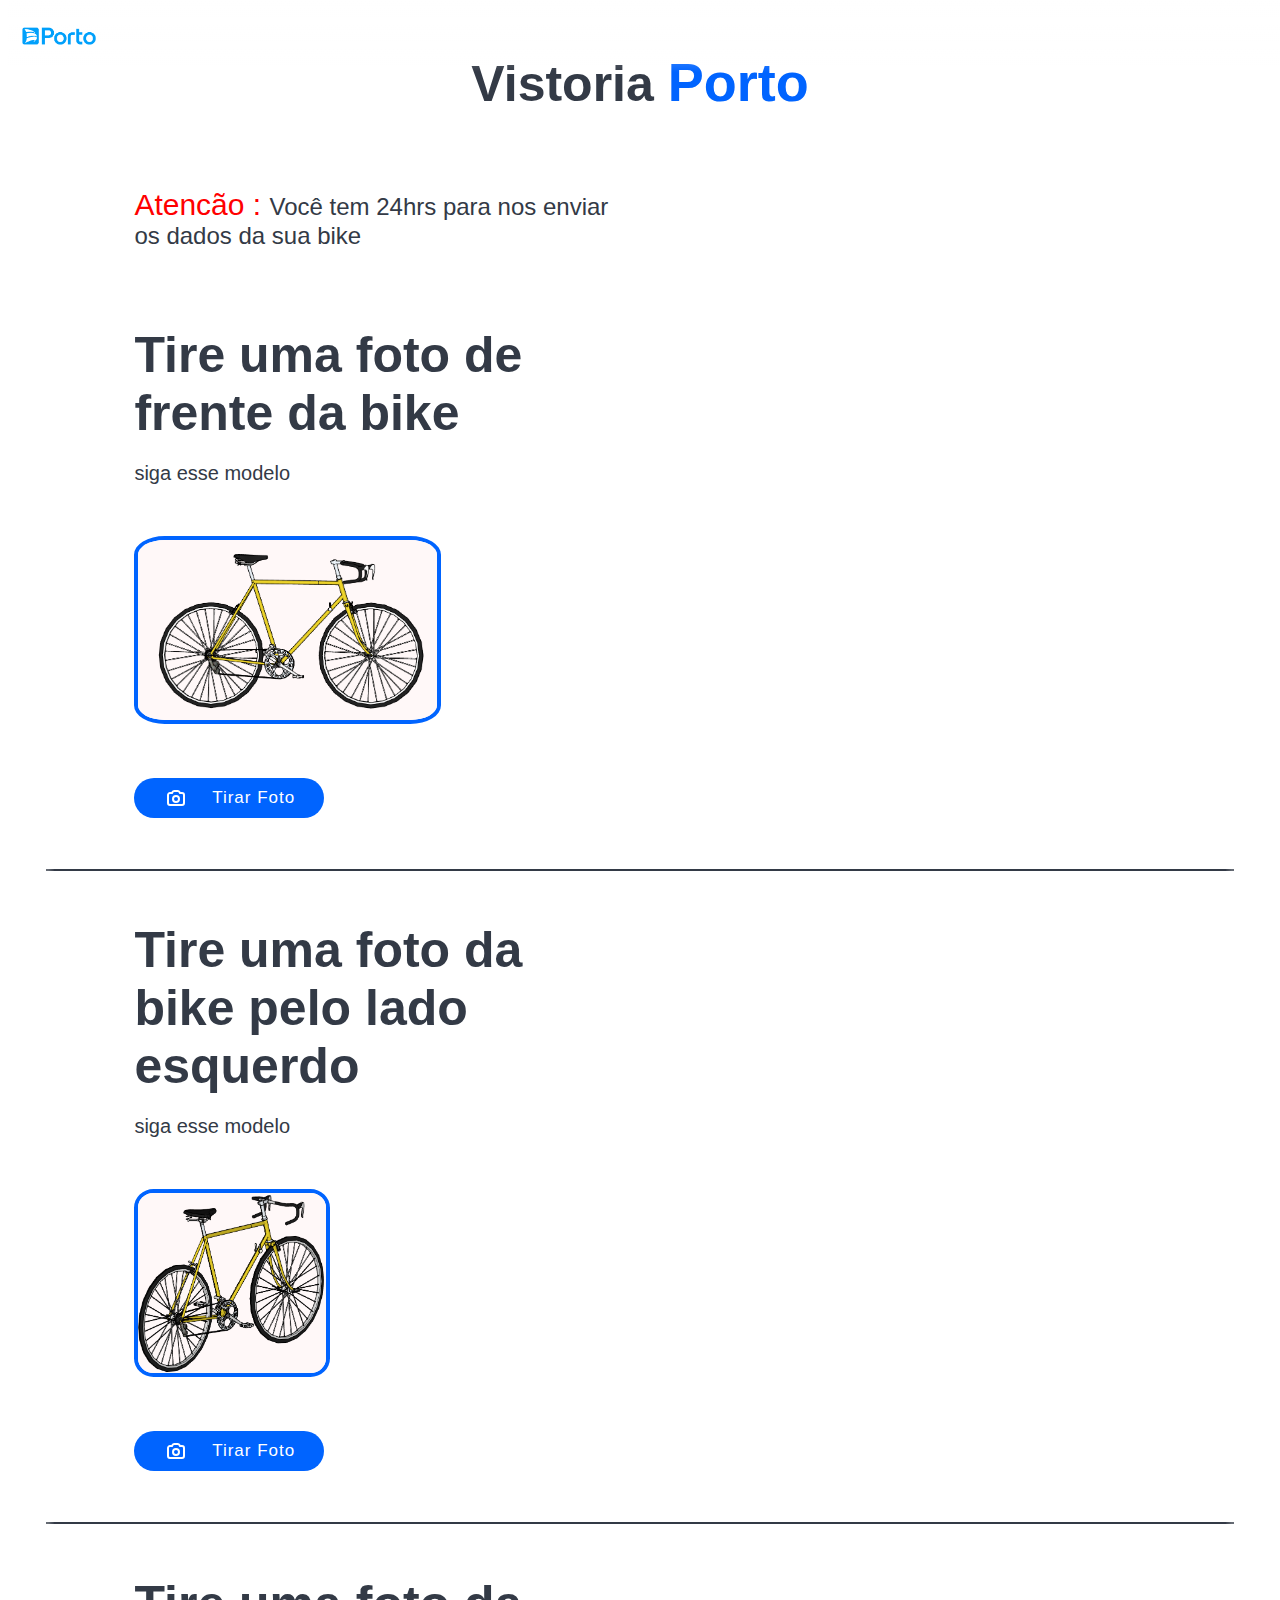
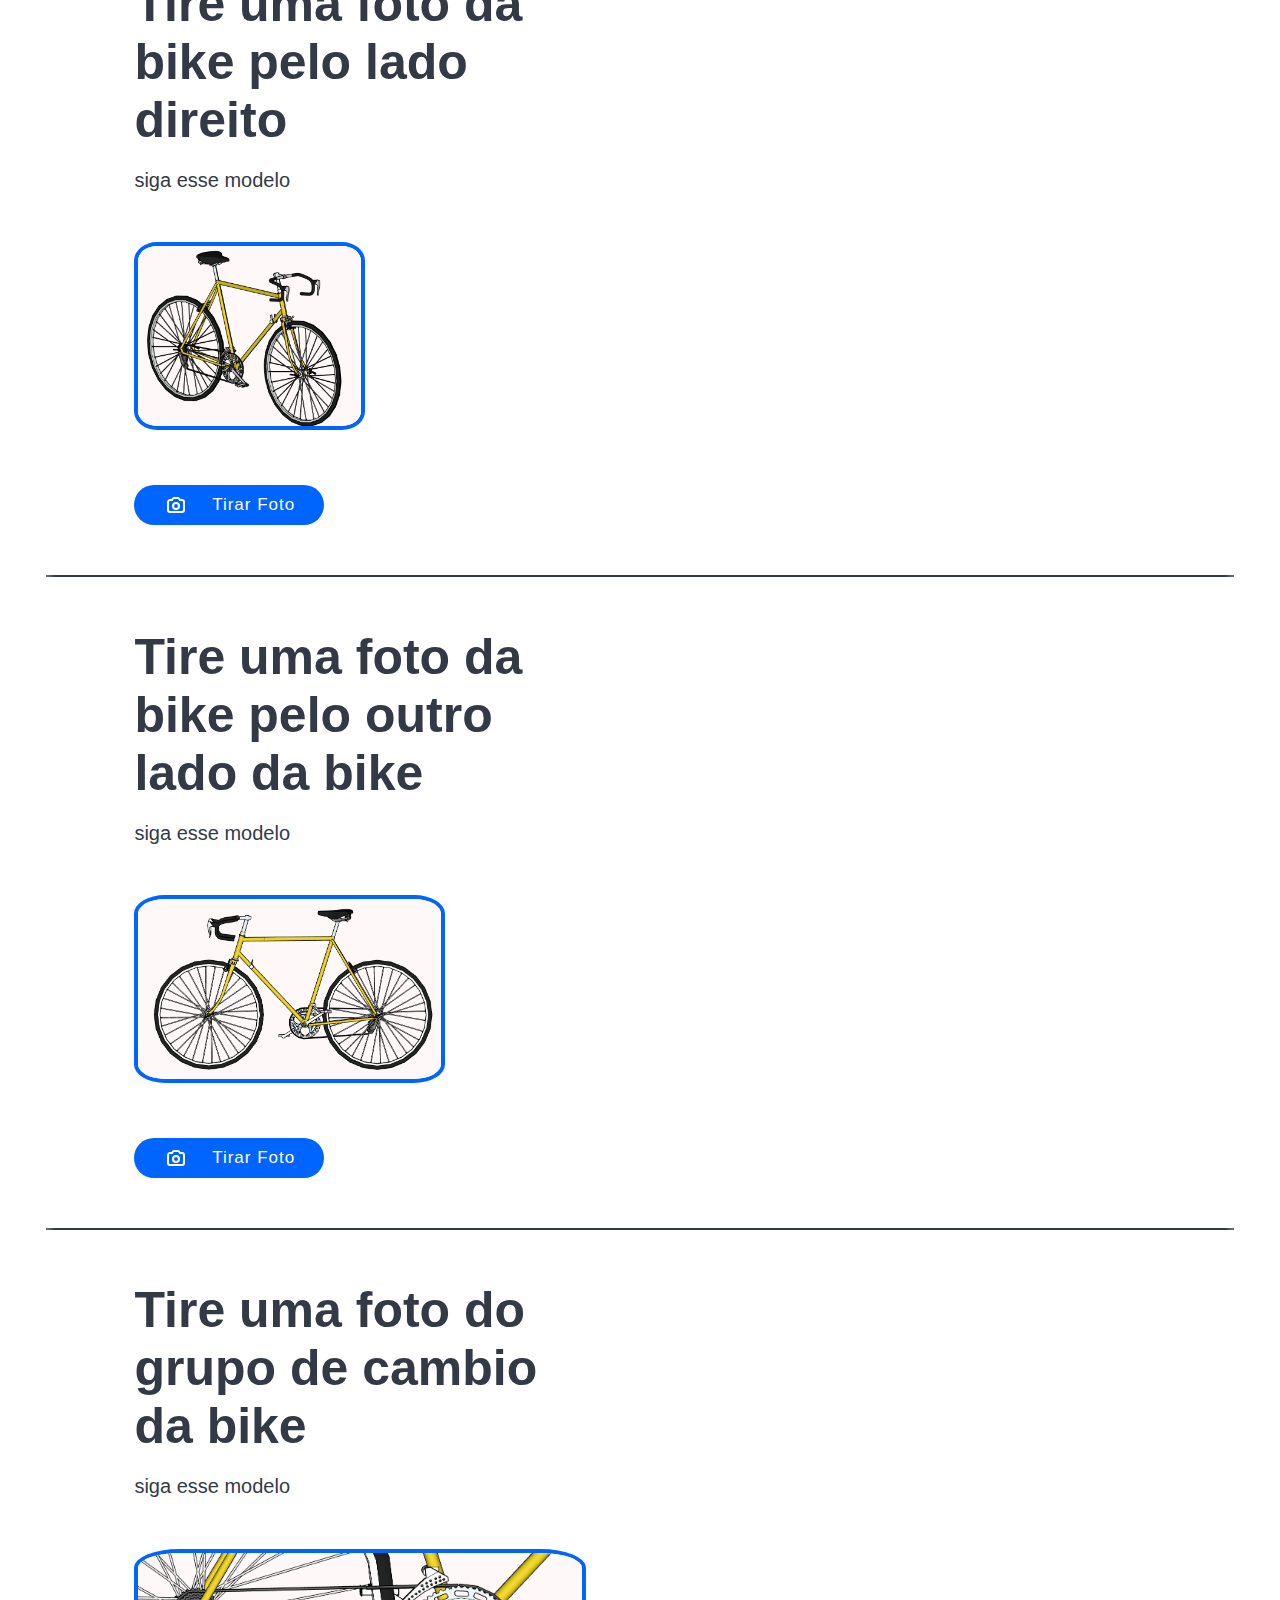
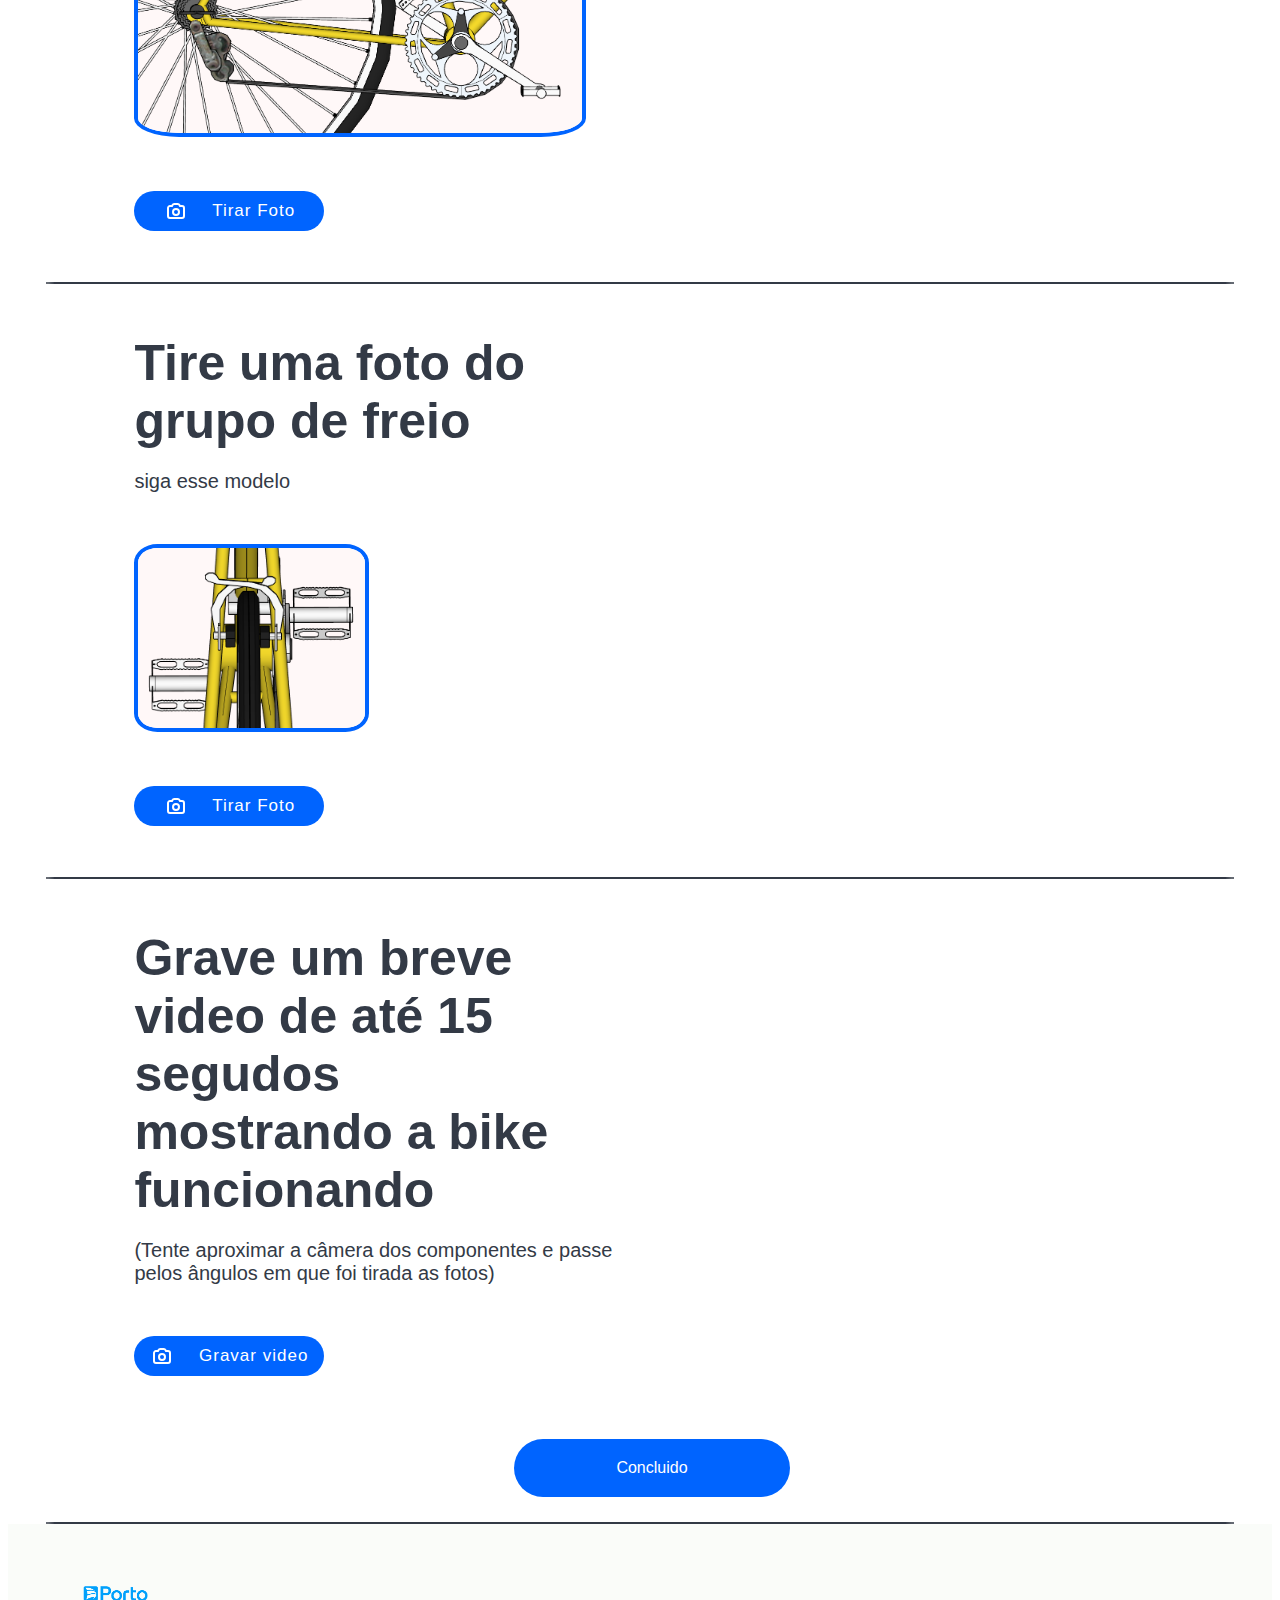
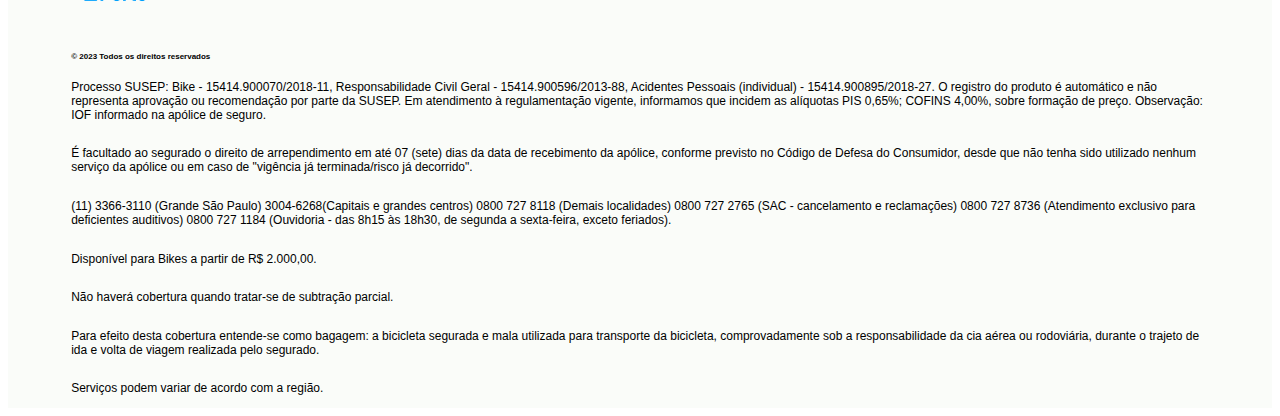
==== commit 72217f49: "gramatica" ====
--- a/pages/vistoria.html
+++ b/pages/vistoria.html
@@ -102,7 +102,7 @@
           <div>
             <h2>Grave um breve video de até 15 segudos mostrando a bike funcionando
             </h2>
-            <p>(Tente aproximar a camera dos componentes e passe pelos ângulos em que foi tirada as fotos)</p>
+            <p>(Tente aproximar a câmera dos componentes e passe pelos ângulos em que foi tirada as fotos)</p>
         </div>
         <button class="button">
             <svg xmlns="http://www.w3.org/2000/svg" width="24" viewBox="0 0 24 24" height="24" fill="none" class="svg-icon"><g stroke-width="2" stroke-linecap="round" stroke="#fff" fill-rule="evenodd" clip-rule="evenodd"><path d="m4 9c0-1.10457.89543-2 2-2h2l.44721-.89443c.33879-.67757 1.03131-1.10557 1.78889-1.10557h3.5278c.7576 0 1.4501.428 1.7889 1.10557l.4472.89443h2c1.1046 0 2 .89543 2 2v8c0 1.1046-.8954 2-2 2h-12c-1.10457 0-2-.8954-2-2z"></path><path d="m15 13c0 1.6569-1.3431 3-3 3s-3-1.3431-3-3 1.3431-3 3-3 3 1.3431 3 3z"></path></g></svg>
